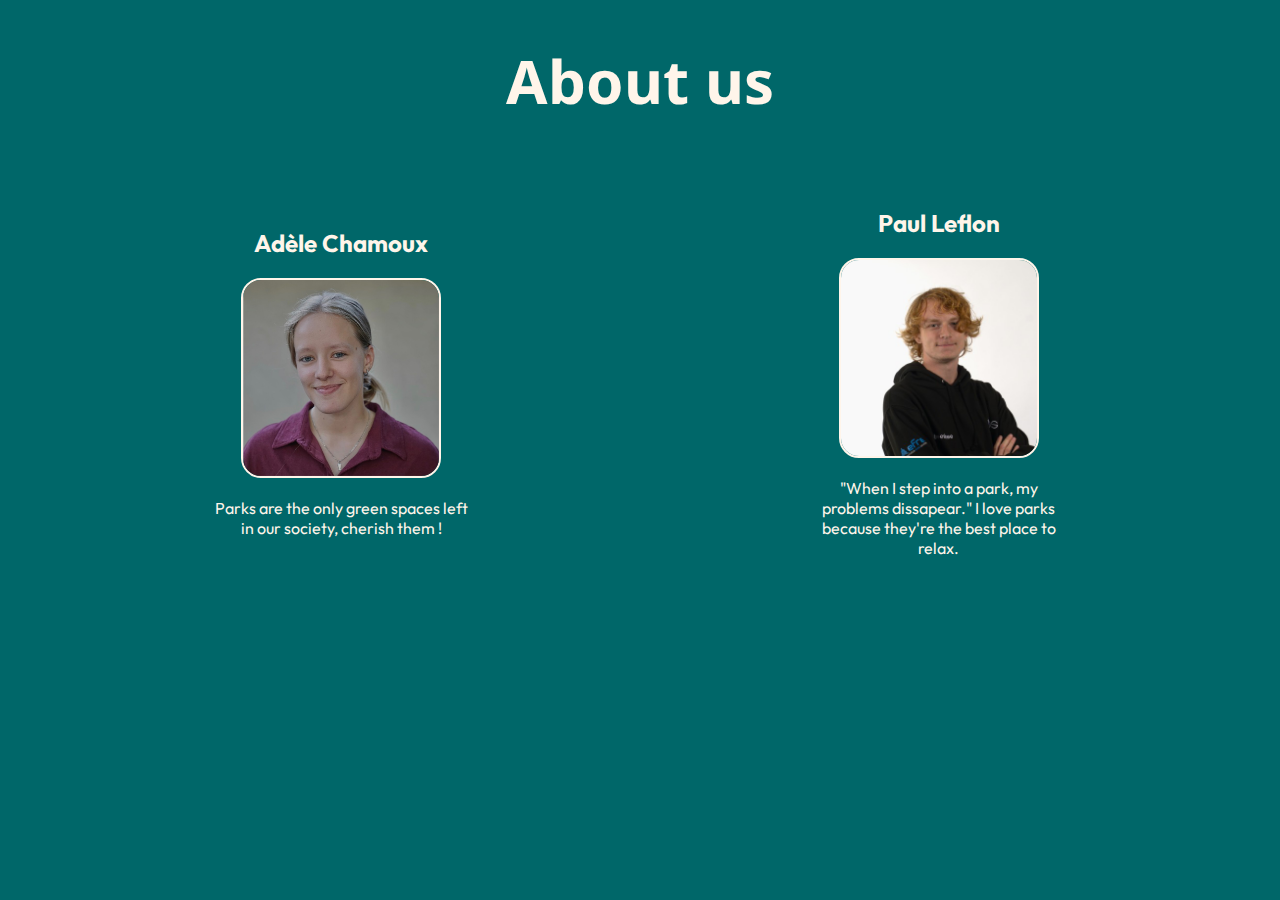
==== aboutUs.html @ ff7d795a "more stuff" ====
<!DOCTYPE html>
<html lang="en">
<head>
    <meta charset="UTF-8">
    <meta name="viewport" content="width=device-width, initial-scale=1.0">
    <link rel="stylesheet" href="res/css/main.css">
    <link rel="stylesheet" href="res/css/contact.css">
    <link rel="stylesheet" href="res/css/about.css">
    <title>About us</title>
</head>
<body>

    <h1>About us</h1>
    <div class="students">
        <div class="frame">
            <h2>Adèle Chamoux</h2>
            <img src="res/img/Adele.jpg" alt="Adèle la blonde">
            <p>Parks are the only green spaces left in our society, cherish them !</p>
        </div>
        <div class="frame">
            <h2>Paul Leflon</h2>
            <img src="res/img/Paul.jpg" alt="Paul le roux">
            <p>"When I step into a park, my problems dissapear." I love parks because they're the best place to relax.</p>
        </div>
    </div>
    


</body>
</html>
---- res/css/main.css ----
@import url('https://fonts.googleapis.com/css2?family=Noto+Sans:ital,wght@0,100..900;1,100..900&family=Outfit:wght@100..900&display=swap');

:root {
    --main-color: #006769;
    --secondary-color: #40A578;
    --main-light: #9DDE8B;
    --secondary-light: #F3CA52;
    --text-color:#FFF5EA;
}

* {
    position: relative;
    box-sizing: border-box;
}

body {
    margin: 0;
    background: var(--main-color);
}
---- res/css/contact.css ----
body{
    background-color: var(--main-color);
}

h1{
    font-family: 'Noto sans', sans-serif;
    font-size: 60px;
    text-align: center;
    color:var(--text-color);
}

.narrow-section{
    margin: 10% auto 10% auto;
    width: 70%;
}

legend{
    font-family: 'Noto sans', sans-serif;
    font-size: 35px;
    float: left;
    color:var(--secondary-color);
    background-color: transparent;
    border-radius: 15px;
}


fieldset{
    font-family: 'Outfit', sans-serif;
    font-size: 25px;
    border: 3px solid var(--main-light);
    background-color: #ffddb6;
    border-radius: 15px;
    padding: 40px;
    margin: 40px;
}


input, select{
    font-family: 'Outfit', sans-serif;
    font-size: 18px;
    border-radius: 5px;
    border: 2px solid var(--secondary-color);
    background-color: #fff5ea82;
    text-align: center;
    margin: 20px;
}
input:focus, select:focus{
    border: 2px solid var(--secondary-color);
    box-shadow: 0 0 0 1px var(--main-color);
}

input:hover, select:hover{
    opacity: 1;
    box-shadow: 0 0 0 1px var(--main-color);
    background-color: var(--text-color);
}

li{
    list-style-type: none;
}

.textArea{
    width: 100%;
    height: 60px;
    margin-bottom: 20px;
    margin-top: 20px;
    margin-left: 0px;
    margin-right: 0px;
}

input[type="radio"]:hover,input[type="radio"]:focus{
    box-shadow: none;
}


.agree, .agreement{
    font-size: 18px;
}

label{
    color:var(--main-color);
}
---- res/css/about.css ----
body{
    color: var(--text-color);
    font-family: 'Outfit', sans-serif;
}

.frame{
    padding: 2% 10%;
    width: 40%;
}

.students{
    display: flex;
    flex-direction: row;
    align-items: center;
    text-align: center;
    justify-content: space-evenly;
}

img{
    border: 2px solid var(--text-color);
    width: 200px;
    border-radius: 20px;
}
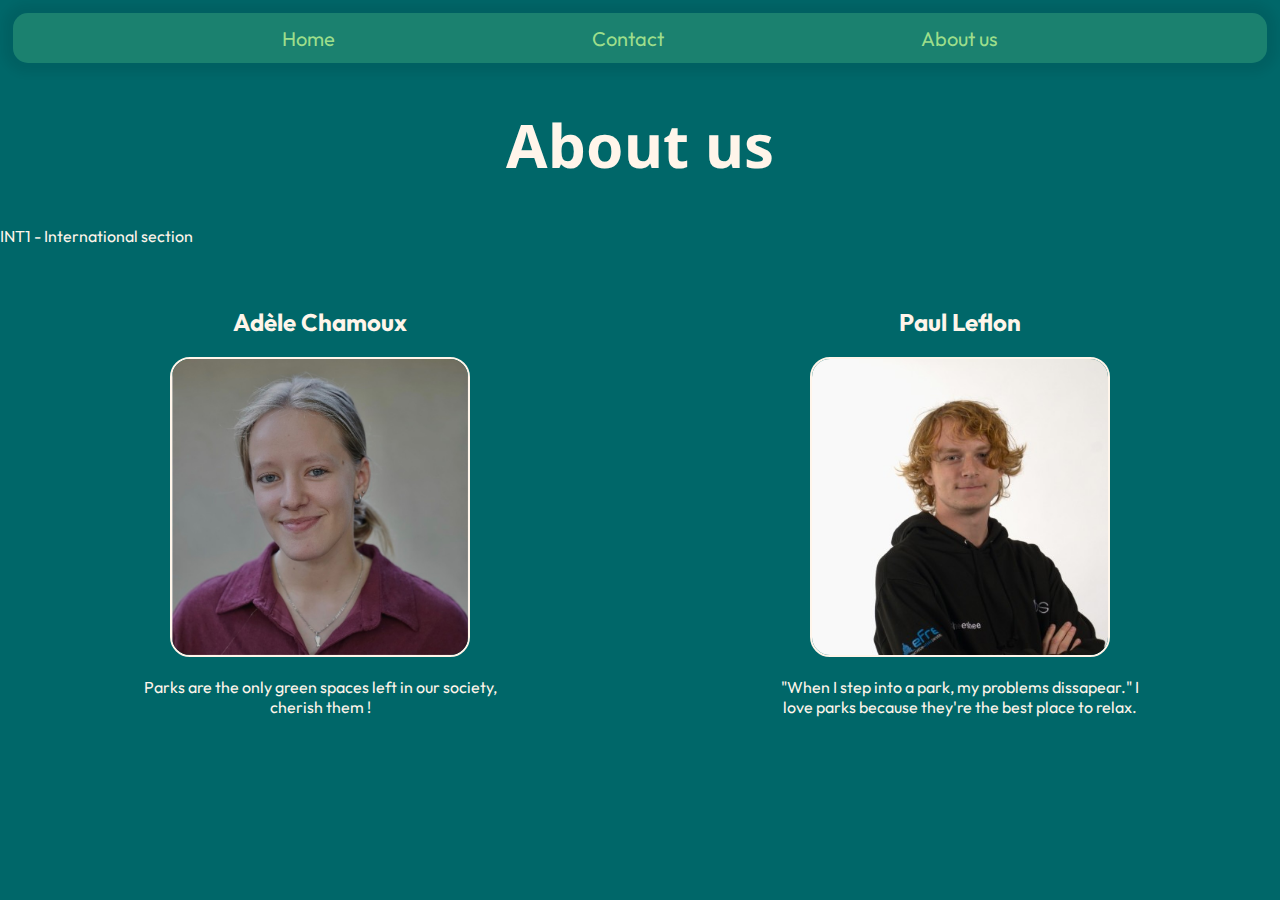
==== commit f13b475d: "des modifs un peu partout en classe avec toi + navbar" ====
--- a/aboutUs.html
+++ b/aboutUs.html
@@ -10,7 +10,20 @@
 </head>
 <body>
 
+    <header>
+        <nav>    
+            <a href="index.html">Home</a>
+            <a href="contact.html">Contact</a>
+            <a href="aboutUs.html">About us</a>
+        </nav>
+    </header>
+
     <h1>About us</h1>
+
+    <p>
+        INT1 - International section
+    </p> 
+
     <div class="students">
         <div class="frame">
             <h2>Adèle Chamoux</h2>
@@ -23,8 +36,5 @@
             <p>"When I step into a park, my problems dissapear." I love parks because they're the best place to relax.</p>
         </div>
     </div>
-    
-
-
 </body>
 </html>--- a/res/css/main.css
+++ b/res/css/main.css
@@ -16,4 +16,26 @@
 body {
     margin: 0;
     background: var(--main-color);
+}
+
+
+nav{
+    display: flex;
+    justify-content: space-evenly;
+    align-items: center;
+    background-color: #40a5786c;
+    font-family: 'Outfit', sans-serif;
+    font-size: 20px;
+    padding: 1%;
+    margin: 1%;
+    border-radius: 15px;
+    box-shadow: 0 0 10px 10px #00000011;
+}
+
+a{
+    text-decoration: none;
+    color: var(--main-light);
+}
+a:hover{
+    color: var(--text-color);
 }--- a/res/css/contact.css
+++ b/res/css/contact.css
@@ -1,7 +1,3 @@
-body{
-    background-color: var(--main-color);
-}
-
 h1{
     font-family: 'Noto sans', sans-serif;
     font-size: 60px;
--- a/res/css/about.css
+++ b/res/css/about.css
@@ -5,7 +5,7 @@
 
 .frame{
     padding: 2% 10%;
-    width: 40%;
+    width: 60%;
 }
 
 .students{
@@ -18,6 +18,6 @@
 
 img{
     border: 2px solid var(--text-color);
-    width: 200px;
+    width: 300px;
     border-radius: 20px;
 }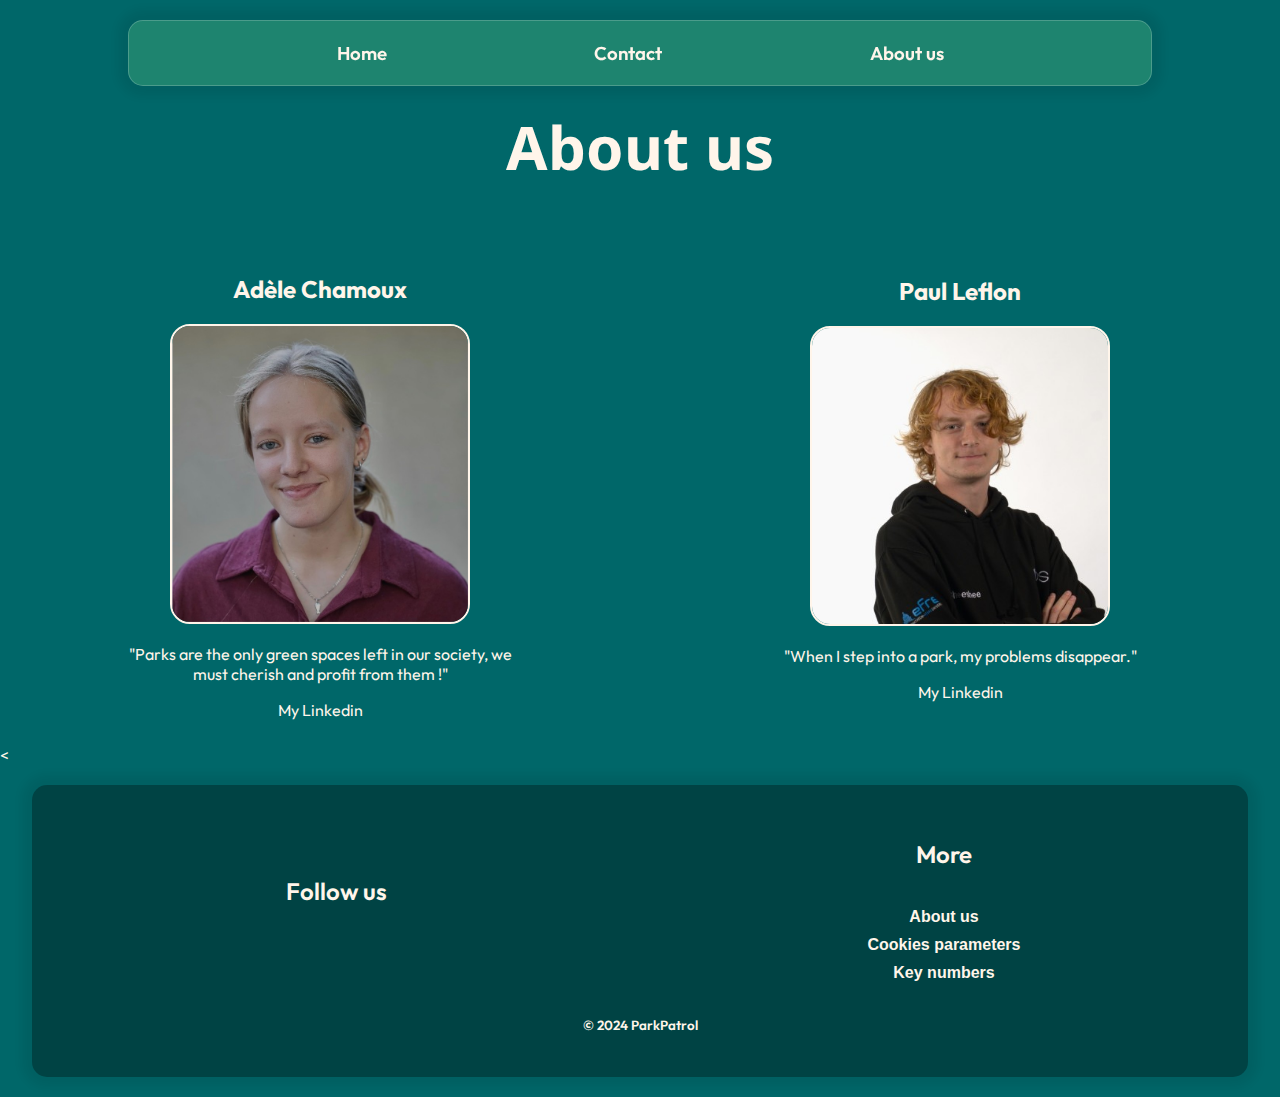
==== commit 05ed67a2: "lotsofstuff" ====
--- a/aboutUs.html
+++ b/aboutUs.html
@@ -6,10 +6,10 @@
     <link rel="stylesheet" href="res/css/main.css">
     <link rel="stylesheet" href="res/css/contact.css">
     <link rel="stylesheet" href="res/css/about.css">
-    <title>About us</title>
+    <link rel="stylesheet" href="https://cdnjs.cloudflare.com/ajax/libs/font-awesome/6.5.2/css/all.min.css" integrity="sha512-SnH5WK+bZxgPHs44uWIX+LLJAJ9/2PkPKZ5QiAj6Ta86w+fsb2TkcmfRyVX3pBnMFcV7oQPJkl9QevSCWr3W6A==" crossorigin="anonymous" referrerpolicy="no-referrer" />
+    <title>About us - ParkPatrol</title>
 </head>
 <body>
-
     <header>
         <nav>    
             <a href="index.html">Home</a>
@@ -20,21 +20,44 @@
 
     <h1>About us</h1>
 
-    <p>
-        INT1 - International section
-    </p> 
-
     <div class="students">
         <div class="frame">
             <h2>Adèle Chamoux</h2>
             <img src="res/img/Adele.jpg" alt="Adèle la blonde">
-            <p>Parks are the only green spaces left in our society, cherish them !</p>
+            <p>"Parks are the only green spaces left in our society, we must cherish and profit from them !"</p>
+            <a href="https://www.linkedin.com/feed/">My Linkedin</a>
         </div>
         <div class="frame">
             <h2>Paul Leflon</h2>
             <img src="res/img/Paul.jpg" alt="Paul le roux">
-            <p>"When I step into a park, my problems dissapear." I love parks because they're the best place to relax.</p>
+            <p>"When I step into a park, my problems disappear."</p>
+            <p><a href="https://www.linkedin.com/search/results/all/?fetchDeterministicClustersOnly=true&heroEntityKey=urn%3Ali%3Afsd_profile%3AACoAAD4jxlYB-hIpAszT4tWZarvxiLN-ePK3A4k&keywords=paul%20leflon&origin=RICH_QUERY_TYPEAHEAD_HISTORY&position=0&searchId=f864006e-0579-4855-9ff6-1fb2983352b7&sid=MAK&spellCorrectionEnabled=true">My Linkedin</a></p>
+            
         </div>
     </div>
+    <<footer>
+        <div class="foot-columns">
+            <div class="foot-column">    
+                <p>Follow us</p>
+                <div class="icons">
+                    <a href="https://www.instagram.com/parcsactus/?hl=en"><i class="fa-brands fa-instagram"></i></a>
+                    <a href="https://x.com/parcnational_fr"><i class="fa-brands fa-twitter"></i></a>
+                    <a href="https://www.facebook.com/centerparcsFR/"><i class="fa-brands fa-facebook"></i></a>
+                    <a href="https://www.snapchat.com/explore/parc"><i class="fa-brands fa-snapchat"></i></a>
+                    <a href="https://www.linkedin.com/company/parcs-et-sports/?originalSubdomain=fr"><i class="fa-brands fa-linkedin"></i></a>
+                    <a href="https://youtube.com/c/LesparcsnationauxdeFrance"><i class="fa-brands fa-youtube"></i></a>
+                    <a href="https://www.tiktok.com/@parcsactus"><i class="fa-brands fa-tiktok"></i></a>
+                    <a href=""><i class="fa-brands fa-vine"></i></a>
+                </div>
+            </div>
+            <div class="foot-column">    
+                <p>More</p>
+                <a href="aboutUs.html">About us</a>
+                <a href="cookies.html">Cookies parameters</a>
+                <a href="keynumbers.html">Key numbers</a>
+            </div>
+        </div>
+        <p class="copyright">© 2024 ParkPatrol</p>
+    </footer>
 </body>
 </html>--- a/res/css/main.css
+++ b/res/css/main.css
@@ -18,24 +18,103 @@
     background: var(--main-color);
 }
 
+header {
+    position: sticky;
+    top: 20px;
+    z-index: 1000;
+}
 
-nav{
+nav {
     display: flex;
     justify-content: space-evenly;
     align-items: center;
-    background-color: #40a5786c;
-    font-family: 'Outfit', sans-serif;
-    font-size: 20px;
-    padding: 1%;
-    margin: 1%;
+    background-color: rgba(64, 165, 120, 0.47);
+    font: 600 14pt 'Outfit', sans-serif;
+    padding: 20px 0;
+    width: 80%;
+    margin: 0 auto;
     border-radius: 15px;
     box-shadow: 0 0 10px 10px #00000011;
+    backdrop-filter: blur(10px);
+    border: 1px solid #fff3;
 }
 
-a{
+header nav a{
     text-decoration: none;
-    color: var(--main-light);
+    color: var(--text-color);
+    display: block;
+    &:after {
+        content: '';
+        position: absolute;
+        border-radius: 10em;
+        bottom: -1px;
+        right: 0;
+        width: 0;
+        height: 3px;
+        background: #fff;
+        transition: .3s ease;
+    }
+    &:hover:after {
+        width: 100%;
+        left: 0;
+    }
 }
-a:hover{
-    color: var(--text-color);
+
+footer{
+    display: flex;
+    justify-content: space-evenly;
+    align-items: center;
+    flex-direction: column;
+    background-color: rgba(0, 0, 0, 0.344);
+    padding: 20px 0;
+    width: 95%;
+    margin: 20px auto;
+    border-radius: 15px;
+    box-shadow: 0 0 10px 10px #00000011;
+    & p{
+        font: 600 18pt 'Outfit', sans-serif;
+        padding: 10px;
+        color: var(--text-color);
+    }
+    & a{
+        text-decoration: none;
+        color: var(--text-color);
+        font: 600 12pt 'Noto', sans-serif;
+        padding: 5px;
+        &:hover{
+            color: var(--secondary-light);
+        }
+    }
+    & .copyright{
+        margin-top: 20px;
+        font: 600 10pt 'Outfit', sans-serif;
+    }
+    & i{
+        font-size: 20px;
+        &:hover{
+            color: var(--secondary-light);
+        }
+    }
+}
+
+.foot-columns {
+    display: flex;
+    justify-content: center;
+    flex-direction: row;
+    align-items: center;
+    width: 100%;
+}
+.icons{
+    display: flex;
+    justify-content: center;
+    gap: 5px;
+    flex-direction: row;
+    align-items: center;
+}
+.foot-column {
+    display: flex;
+    justify-content: space-evenly;
+    flex-direction: column;
+    align-items: center;
+    width: 100%;
 }--- a/res/css/contact.css
+++ b/res/css/contact.css
@@ -27,7 +27,7 @@
     background-color: #ffddb6;
     border-radius: 15px;
     padding: 40px;
-    margin: 40px;
+    margin: 0 40px 40px 40px;
 }
 
 
@@ -75,4 +75,29 @@
 
 label{
     color:var(--main-color);
+}
+
+form button{
+    display: block;
+    margin-left: auto;
+    margin-right: auto;
+    justify-content: center;
+}
+a{
+    text-decoration: none;
+}
+button{
+    font-family: 'Outfit', sans-serif;
+    font-size: 20px;
+    border-radius: 5px;
+    border: 2px solid var(--secondary-color);
+    background-color: #ffddb6;
+    color: var(--main-color);
+    padding: 10px;
+    margin: 20px;
+    cursor: pointer;
+    &:hover{
+        background-color: #fde9d2;
+        color: var(--main-color);
+    }
 }--- a/res/css/about.css
+++ b/res/css/about.css
@@ -20,4 +20,12 @@
     border: 2px solid var(--text-color);
     width: 300px;
     border-radius: 20px;
+}
+
+a{
+    text-decoration: none;
+    color: var(--text-color);
+    &:hover{
+        color: var(--secondary-light)
+    }
 }